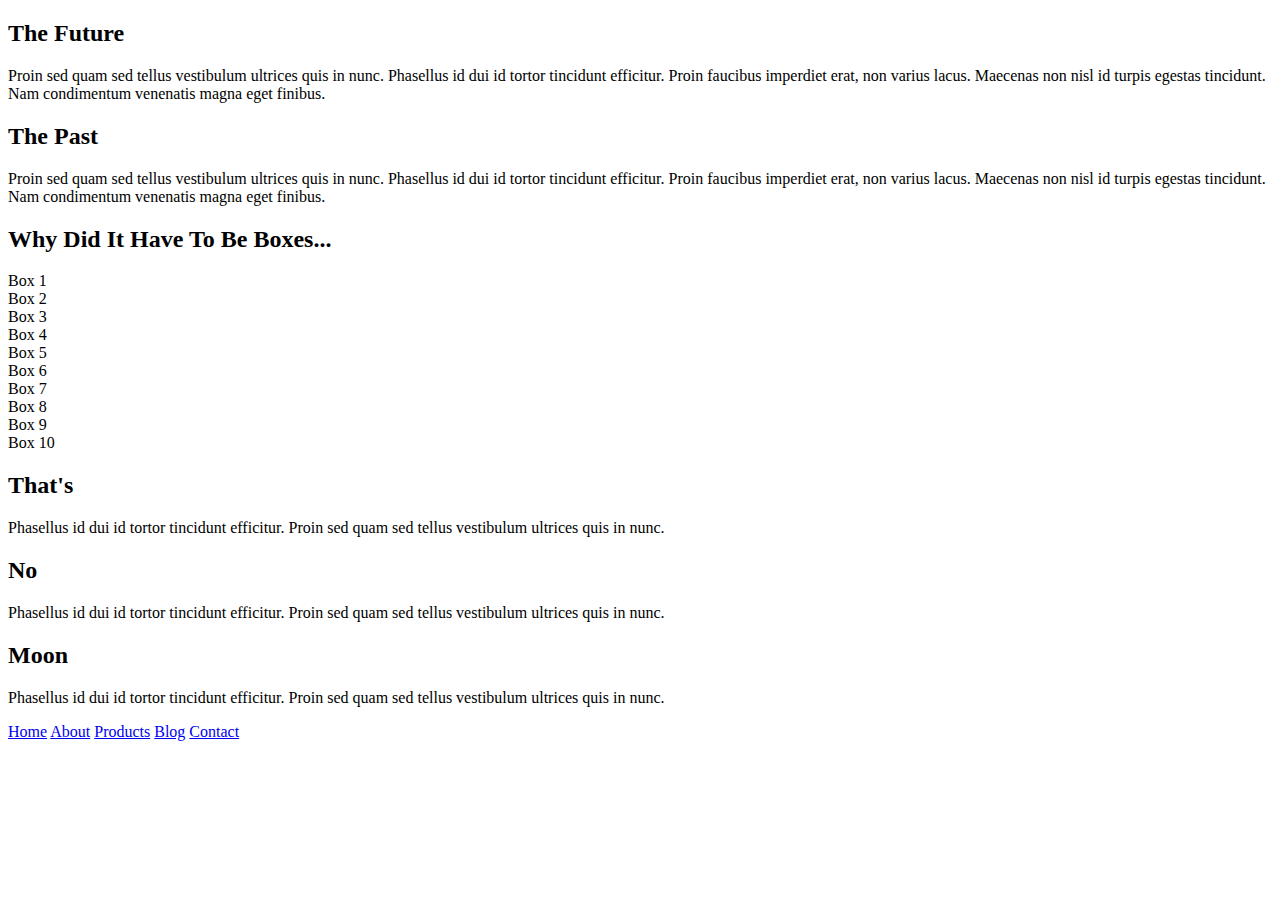
==== index.html @ f710f76c "setting up branch" ====
<!doctype html>

<html lang="en">
<head>
  <meta charset="utf-8">

  <title>Sprint Challenge - Home</title>

  <link href="https://fonts.googleapis.com/css?family=Roboto|Rubik" rel="stylesheet">
  <link rel="stylesheet" href="css/index.css">

</head>

<body>
    <div class="container">
        <!-- Comment to set branch -->
        <section class="top-content">
            <div class="text-container">
                <h2>The Future</h2>
                <p>Proin sed quam sed tellus vestibulum ultrices quis in nunc. Phasellus id dui id tortor tincidunt efficitur. Proin faucibus imperdiet erat, non varius lacus. Maecenas non nisl id turpis egestas tincidunt. Nam condimentum venenatis magna eget finibus.</p>
            </div>
            <div class="text-container">
                <h2>The Past</h2>
                <p>Proin sed quam sed tellus vestibulum ultrices quis in nunc. Phasellus id dui id tortor tincidunt efficitur. Proin faucibus imperdiet erat, non varius lacus. Maecenas non nisl id turpis egestas tincidunt. Nam condimentum venenatis magna eget finibus.</p>
            </div>
        </section>
        
        <section class="middle-content">
        
            <h2>Why Did It Have To Be Boxes...</h2>
            
            <div class="boxes">
                <div class="box">Box 1</div>
                <div class="box">Box 2</div>
                <div class="box">Box 3</div>
                <div class="box">Box 4</div>
                <div class="box">Box 5</div>
                <div class="box">Box 6</div>
                <div class="box">Box 7</div>
                <div class="box">Box 8</div>
                <div class="box">Box 9</div>
                <div class="box">Box 10</div>
            </div>
        
        </section>

        <section class="bottom-content">

            <div class="text-container">
                <h2>That's</h2>
                <p>Phasellus id dui id tortor tincidunt efficitur. Proin sed quam sed tellus vestibulum ultrices quis in nunc.</p>
            </div>
            <div class="text-container">
                <h2>No</h2>
                <p>Phasellus id dui id tortor tincidunt efficitur. Proin sed quam sed tellus vestibulum ultrices quis in nunc.</p>
            </div>
            <div class="text-container">
                <h2>Moon</h2>
                <p>Phasellus id dui id tortor tincidunt efficitur. Proin sed quam sed tellus vestibulum ultrices quis in nunc.</p>
            </div>

        </section>
        
        <footer>
            <nav>
                <a href="#">Home</a>
                <a href="#">About</a>
                <a href="#">Products</a>
                <a href="#">Blog</a>
                <a href="#">Contact</a>
            </nav>
        </footer>
    </div><!-- container -->        
</body>
</html>
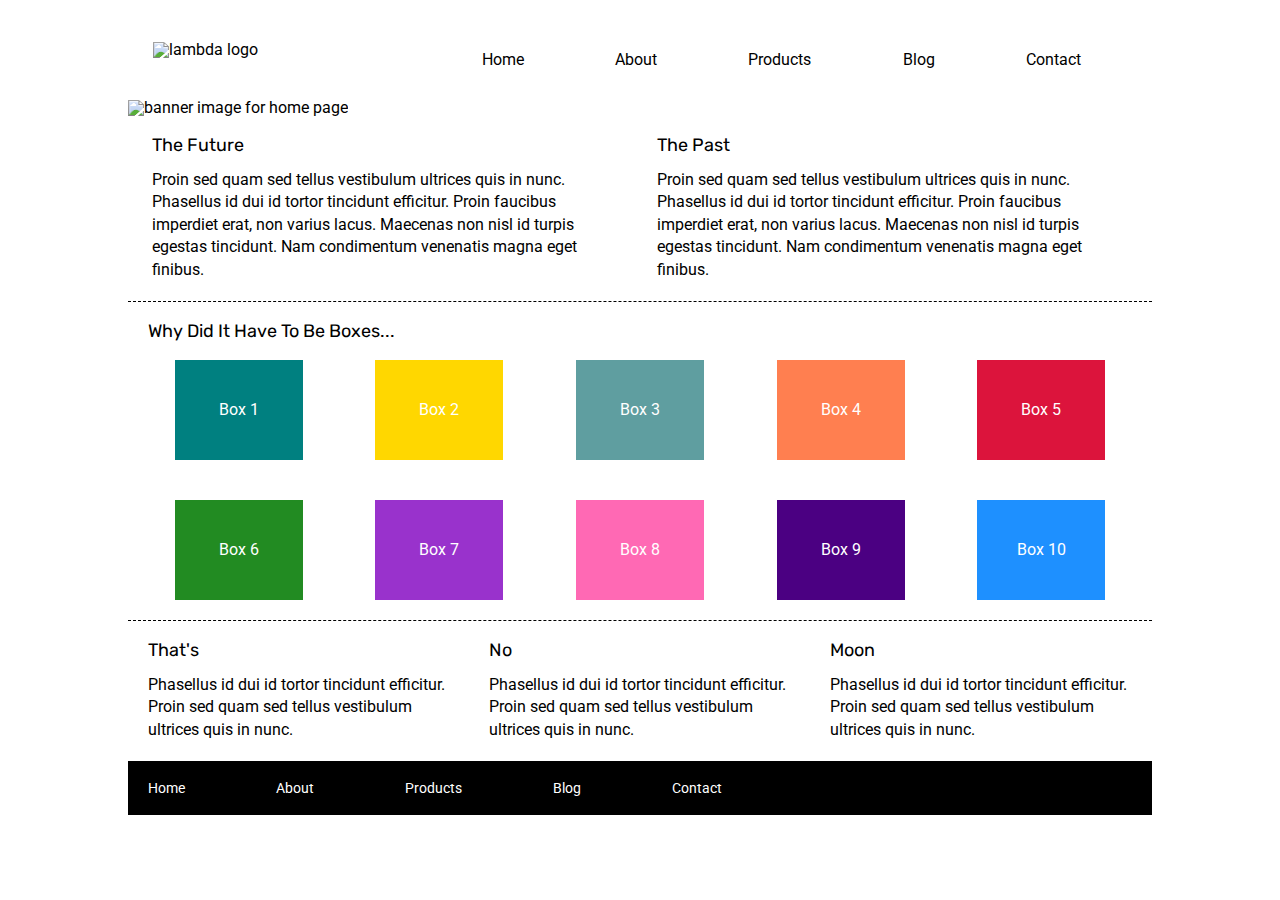
==== commit 0c85e7f1: "mvp index.html completed" ====
--- a/index.html
+++ b/index.html
@@ -1,66 +1,89 @@
 <!doctype html>
 
 <html lang="en">
+
 <head>
-  <meta charset="utf-8">
+    <meta charset="utf-8">
 
-  <title>Sprint Challenge - Home</title>
+    <title>Sprint Challenge - Home</title>
 
-  <link href="https://fonts.googleapis.com/css?family=Roboto|Rubik" rel="stylesheet">
-  <link rel="stylesheet" href="css/index.css">
+    <link href="https://fonts.googleapis.com/css?family=Roboto|Rubik" rel="stylesheet">
+    <link rel="stylesheet" href="css/index.css">
 
 </head>
 
 <body>
     <div class="container">
-        <!-- Comment to set branch -->
+
+    <header>
+
+        <nav class="navBar flexContainer">
+            <img src="/img/lambda-black.png" alt="lambda logo">
+            <div class="navLinks flexContainer">
+                <a href="#">Home</a>
+                <a href="/about.html">About</a>
+                <a href="#">Products</a>
+                <a href="#">Blog</a>
+                <a href="#">Contact</a>
+            </div>
+        </nav>
+        <img class="indexHeaderImg bannerImg" src="/img/jumbo.jpg" alt="banner image for home page">
+    </header>
+
         <section class="top-content">
             <div class="text-container">
                 <h2>The Future</h2>
-                <p>Proin sed quam sed tellus vestibulum ultrices quis in nunc. Phasellus id dui id tortor tincidunt efficitur. Proin faucibus imperdiet erat, non varius lacus. Maecenas non nisl id turpis egestas tincidunt. Nam condimentum venenatis magna eget finibus.</p>
+                <p>Proin sed quam sed tellus vestibulum ultrices quis in nunc. Phasellus id dui id tortor tincidunt
+                    efficitur. Proin faucibus imperdiet erat, non varius lacus. Maecenas non nisl id turpis egestas
+                    tincidunt. Nam condimentum venenatis magna eget finibus.</p>
             </div>
             <div class="text-container">
                 <h2>The Past</h2>
-                <p>Proin sed quam sed tellus vestibulum ultrices quis in nunc. Phasellus id dui id tortor tincidunt efficitur. Proin faucibus imperdiet erat, non varius lacus. Maecenas non nisl id turpis egestas tincidunt. Nam condimentum venenatis magna eget finibus.</p>
+                <p>Proin sed quam sed tellus vestibulum ultrices quis in nunc. Phasellus id dui id tortor tincidunt
+                    efficitur. Proin faucibus imperdiet erat, non varius lacus. Maecenas non nisl id turpis egestas
+                    tincidunt. Nam condimentum venenatis magna eget finibus.</p>
             </div>
         </section>
-        
+
         <section class="middle-content">
-        
+
             <h2>Why Did It Have To Be Boxes...</h2>
-            
+
             <div class="boxes">
-                <div class="box">Box 1</div>
-                <div class="box">Box 2</div>
-                <div class="box">Box 3</div>
-                <div class="box">Box 4</div>
-                <div class="box">Box 5</div>
-                <div class="box">Box 6</div>
-                <div class="box">Box 7</div>
-                <div class="box">Box 8</div>
-                <div class="box">Box 9</div>
-                <div class="box">Box 10</div>
+                <div class="box box1">Box 1</div>
+                <div class="box box2">Box 2</div>
+                <div class="box box3">Box 3</div>
+                <div class="box box4">Box 4</div>
+                <div class="box box5">Box 5</div>
+                <div class="box box6">Box 6</div>
+                <div class="box box7">Box 7</div>
+                <div class="box box8">Box 8</div>
+                <div class="box box9">Box 9</div>
+                <div class="box box10">Box 10</div>
             </div>
-        
+
         </section>
 
         <section class="bottom-content">
 
             <div class="text-container">
                 <h2>That's</h2>
-                <p>Phasellus id dui id tortor tincidunt efficitur. Proin sed quam sed tellus vestibulum ultrices quis in nunc.</p>
+                <p>Phasellus id dui id tortor tincidunt efficitur. Proin sed quam sed tellus vestibulum ultrices quis in
+                    nunc.</p>
             </div>
             <div class="text-container">
                 <h2>No</h2>
-                <p>Phasellus id dui id tortor tincidunt efficitur. Proin sed quam sed tellus vestibulum ultrices quis in nunc.</p>
+                <p>Phasellus id dui id tortor tincidunt efficitur. Proin sed quam sed tellus vestibulum ultrices quis in
+                    nunc.</p>
             </div>
             <div class="text-container">
                 <h2>Moon</h2>
-                <p>Phasellus id dui id tortor tincidunt efficitur. Proin sed quam sed tellus vestibulum ultrices quis in nunc.</p>
+                <p>Phasellus id dui id tortor tincidunt efficitur. Proin sed quam sed tellus vestibulum ultrices quis in
+                    nunc.</p>
             </div>
 
         </section>
-        
+
         <footer>
             <nav>
                 <a href="#">Home</a>
@@ -70,6 +93,7 @@
                 <a href="#">Contact</a>
             </nav>
         </footer>
-    </div><!-- container -->        
+    </div><!-- container -->
 </body>
+
 </html>--- a/css/index.css
+++ b/css/index.css
@@ -0,0 +1,225 @@
+/* http://meyerweb.com/eric/tools/css/reset/ 
+   v2.0 | 20110126
+   License: none (public domain)
+*/
+
+html, body, div, span, applet, object, iframe,
+h1, h2, h3, h4, h5, h6, p, blockquote, pre,
+a, abbr, acronym, address, big, cite, code,
+del, dfn, em, img, ins, kbd, q, s, samp,
+small, strike, strong, sub, sup, tt, var,
+b, u, i, center,
+dl, dt, dd, ol, ul, li,
+fieldset, form, label, legend,
+table, caption, tbody, tfoot, thead, tr, th, td,
+article, aside, canvas, details, embed, 
+figure, figcaption, footer, header, hgroup, 
+menu, nav, output, ruby, section, summary,
+time, mark, audio, video {
+	margin: 0;
+	padding: 0;
+	border: 0;
+	font-size: 100%;
+	font: inherit;
+	vertical-align: baseline;
+}
+/* HTML5 display-role reset for older browsers */
+article, aside, details, figcaption, figure, 
+footer, header, hgroup, menu, nav, section {
+	display: block;
+}
+body {
+	line-height: 1;
+}
+ol, ul {
+	list-style: none;
+}
+blockquote, q {
+	quotes: none;
+}
+blockquote:before, blockquote:after,
+q:before, q:after {
+	content: '';
+	content: none;
+}
+table {
+	border-collapse: collapse;
+	border-spacing: 0;
+}
+
+* {
+    box-sizing: border-box;
+}
+
+html, body {
+    height: 100%;
+    font-family: 'Roboto', sans-serif;
+}
+
+h1, h2, h3, h4, h5 {
+    font-size: 18px;
+    margin-bottom: 15px;
+    font-family: 'Rubik', sans-serif;
+}
+
+p {
+    line-height: 1.4;
+}
+
+/* .container {
+    width: 800px;
+    margin: 0 auto;
+} */
+
+.top-content {
+    display: flex;
+    flex-wrap: wrap;
+    justify-content: space-evenly;
+    margin-bottom: 20px;
+    border-bottom: 1px dashed black;
+}
+
+.top-content .text-container {
+    width: 48%;
+    padding: 0 1%;
+    padding-bottom: 20px;  
+}
+
+.middle-content {
+    margin-bottom: 20px;
+    border-bottom: 1px dashed black;
+}
+
+.middle-content h2 {
+    padding: 0 2%;
+    margin-bottom: 0;
+}
+
+.middle-content .boxes {
+    display: flex;
+    flex-wrap: wrap;
+    justify-content: space-evenly;
+}
+
+.middle-content .boxes .box {
+    width: 12.5%;
+    height: 100px;
+    /* background: black; */
+    margin: 20px 2.5%;
+    color: white;
+    display: flex;
+    align-items: center;
+    justify-content: center;
+}
+
+.bottom-content {
+    display: flex;
+    margin: 0 2% 20px;
+    justify-content: space-around;
+}
+
+.bottom-content .text-container {
+    padding-right: 4%;
+}
+
+.bottom-content .text-container:last-child {
+    padding-right: 0;
+}
+
+footer {
+    width: 100%;
+    background: black;
+}
+
+footer nav {
+    width: 60%;
+    display: flex;
+    justify-content: space-between;
+    align-items: center;
+    padding: 20px 2%;
+    font-size: 14px;
+}
+
+footer nav a {
+    color: white;
+    text-decoration: none;
+}
+
+/* Start of Michelangelo's CSS */
+
+/* CSS tools */
+.flexContainer {
+    display: flex;
+}
+.bannerImg {
+	width: 100%;
+}
+
+/* body styles */
+.container {
+    width: 80%;
+    margin: 0 auto;
+}
+
+/* navbar styles start */
+.navBar {
+	position: fixed;
+	height: 100px;
+	width: 100%;
+	top: 0;
+	left: 0;
+	padding: 0 5%;
+	background-color: white;
+	z-index: 999;
+	align-items: center;
+    justify-content: space-around;
+}
+.navLinks {
+    width: 60%;
+    justify-content: space-around;
+    padding-top: 20px;
+}
+.navLinks a {
+    text-decoration: none;
+    color: black;
+}
+/* navbar styles end */
+
+/* header styles begin */
+.indexHeaderImg {
+    margin: 100px 0 20px;
+}
+
+/* main content styles start */
+
+/* index.html styles */
+.box1 {
+    background-color: teal;
+}
+.box2 {
+    background-color: gold;
+}
+.box3 {
+    background-color: cadetblue;
+}
+.box4 {
+    background-color: coral;
+}
+.box5 {
+    background-color: crimson;
+}
+.box6 {
+    background-color: forestgreen;
+}
+.box7 {
+    background-color: darkorchid;
+}
+.box8 {
+    background-color: hotpink;
+}
+.box9 {
+    background-color: indigo;
+}
+.box10 {
+    background-color: dodgerblue;
+}